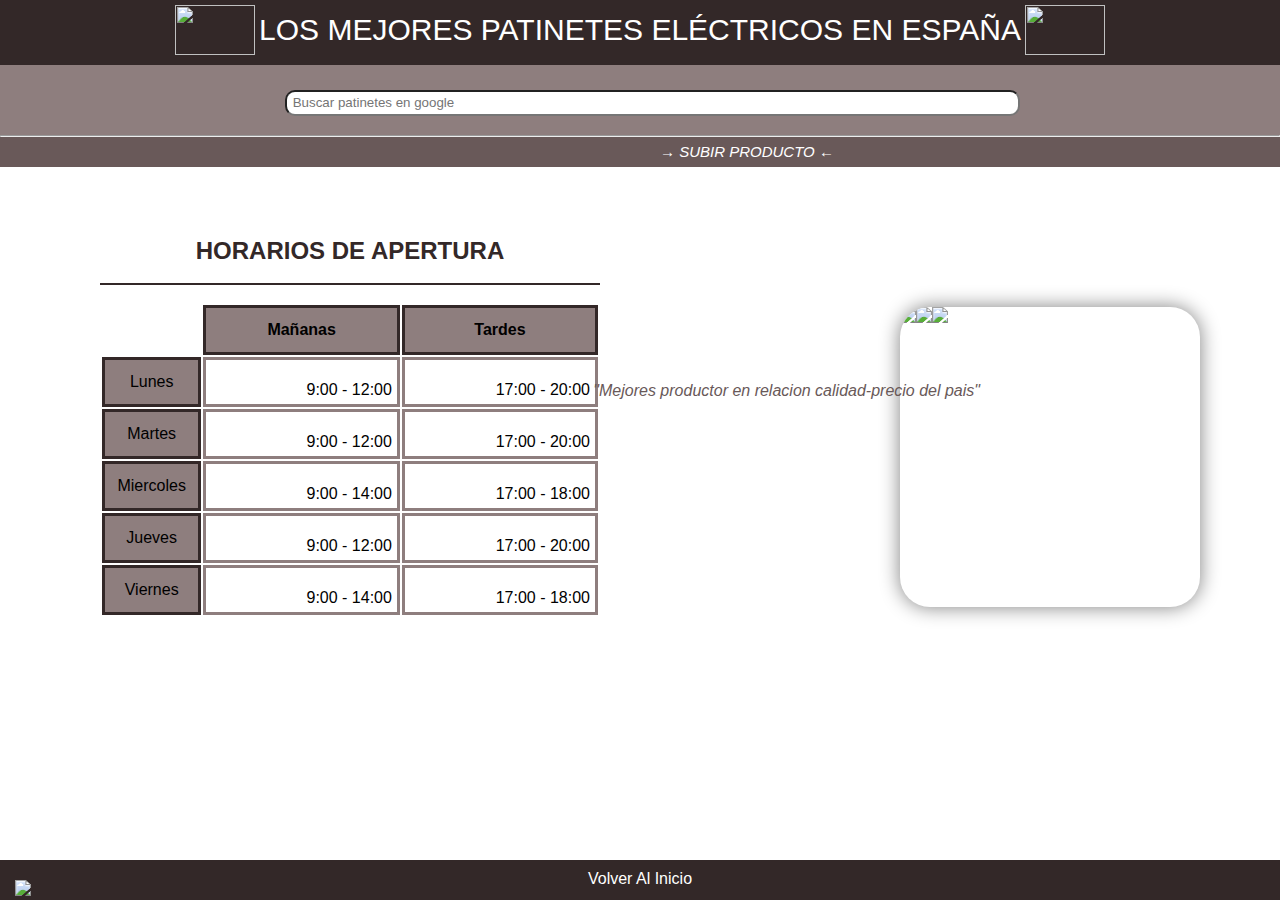
==== pagina1.html @ 21c18195 "Primera version" ====
<!DOCTYPE html>
<html>
<head>
	<meta charset="utf-8">
	<link rel="stylesheet" href="ejercicio.css">
</head>
<body class="body">
		<div class="h1">
			<img class="patin" src="patin.png" width="80" height="50">
				<span class="titulo">LOS MEJORES PATINETES ELÉCTRICOS EN ESPAÑA</span>
			<img class="patin" src="patin.png" width="80" height="50">
		</div>

		<header class="header1">
			<nav class="indice">
				<ul class="indice-menu">
					<li class="posicion-barra">
						<form target="_blank" action="http://www.google.com/search">
					        <input class="barra" type=text name="q" size=150 placeholder=" Buscar patinetes en google">	
				      	</form>
					</li>				 
					<li>
						<a href="pagina5.html" class="carro"><img src="carro.png" width="20"></a>
					</li>
					<li>
						<a href="pagina4.html" class="icono"><img src="icono.png" width="20"></a>
					</li>
					<li>
						<a href="pagina2.html" class="login">Login</a>
					</li>
				</ul>
			</nav>	
		</header>
		<hr>
		<header class="header2">
			<nav class="indice">
				<ul class="indice-menu2">
					<li>
						<a href="pagina6.html" class="enlace"><i>&rarr; SUBIR PRODUCTO &larr;</i></a>
					</li>				
				</ul>
			</nav>	
		</header>
		<div class="tabla">
			<h2 style="color:#332828">HORARIOS DE APERTURA</h2>
				<br>
				<hr color=#332828>
				<br>
			<table>
				<tr>
					<td></td>
					<th class="th" bgcolor=#8E7E7E>Mañanas</th>
					<th class="th" bgcolor=#8E7E7E>Tardes</th>
				</tr>
				<tr>
					<td class="tabla-dia">Lunes</td>
					<td class="tabla-hora">9:00 - 12:00</td>
					<td class="tabla-hora">17:00 - 20:00</td>
				</tr>
				<tr>
					<td class="tabla-dia">Martes</td>
					<td class="tabla-hora">9:00 - 12:00</td>
					<td class="tabla-hora">17:00 - 20:00</td>
				</tr>
				<tr>
					<td class="tabla-dia">Miercoles</td>
					<td class="tabla-hora">9:00 - 14:00</td>
					<td class="tabla-hora">17:00 - 18:00</td>
				</tr>
				<tr>
					<td class="tabla-dia">Jueves</td>
					<td class="tabla-hora">9:00 - 12:00</td>
					<td class="tabla-hora">17:00 - 20:00</td>
				</tr>
				<tr>
					<td class="tabla-dia">Viernes</td>
					<td class="tabla-hora">9:00 - 14:00</td>
					<td class="tabla-hora">17:00 - 18:00</td>
				</tr>
			</table>
		</div>
	
		<div class="slide">
			<a href="pagina8.html"><img class="slide-item" src="foto1.jpg"></a>
			<a href="pagina8.html"><img class="slide-item" src="foto2.jpg"></a>	
			<a href="pagina8.html"><img class="slide-item" src="foto3.jpg"></a>
		</div>
		
		<i class="cursiva">"Mejores productor en relacion calidad-precio del pais"</i>

		<div class="contacto">			
			<a href="pagina7.html"><img src="telefono.png" width="30"></a>
		</div>

		<footer>
			<a class="footer-a" href="pagina1.html">Volver Al Inicio</a>
		</footer>
</body>
</html>
---- ejercicio.css ----
*{
	margin: 0px;
	box-sizing: border-box;
}

.body{
	font-family: Sans-serif;
	background-color: white;
}
.body2{
	background-color: darkblue;
}
.h1{
	background-color: #332828;	
	top: 0	;
	text-align: center;
	line-height: 60px;
	width: 100%;
}
.titulo{
	color: white;
	font-size: 30px;
	
}
.titulo:hover{
	color: grey;
}

.patin{
	vertical-align: bottom;
	margin-bottom: 10px;

}

.header1{
	display: flex;
	background-color: #8E7E7E;
	width: 100%;
	height: 70px;
	
}
.header2{
	display: flex;
	background-color: #695959;
	height: 30px;
	width: 100%;
	
}
.indice{
	display: flex;
	justify-content: space-between;
	width: 100%;
}
.indice-menu{
	display: flex;
	list-style: none;
	text-align: center;
	width: 100%;
}
.indice-menu2{
	display: flex;
	list-style: none;
	text-align: center;
	width: 100%;
}
.enlace{
	color: white;
	text-decoration: none;
	font-size: 15px;
	line-height: 30px;
	margin-left: 620px;
	
}
.enlace:hover{
	background-color: #A40D0D;
	margin-left: 600px;
	padding: 15px;
	padding-left: 20px;
	padding-right: 20px;
	border-radius: 10px;
	transition: 0.3s;
}

.posicion-barra{
	display: flex;
	margin-top: 10px;
}
.barra{
	outline: none;
	border-radius: 10px;
	line-height: 20px;
	margin-top: 15px;
	width: 60%;
	transition: width 0.4s ease-in-out;
}
.barra:hover{
	width: 100%;
}
.barra:focus{
	width: 100%;
}


.carro{
	position: absolute;
	margin-left: 50px;
	margin-top: 25px;
	margin-right: 40px;
}
.carro:hover{
	border-radius: 5000px;
	box-shadow: 0 0 30px black;
}
.icono{
	position: absolute;
	margin-left: 120px;
	margin-top: 25px;
	margin-right: 600px;
}
.icono:hover{
	border-radius: 5000px;
	box-shadow: 0 0 30px black;
}
.login{
	position: absolute;
	color: white;
	margin-top: 25px;
	margin-left: 240px;
}
.login:hover{
	border-radius: 5000px;
	box-shadow: 0 0 30px black;
}
.mapa{
	border-radius: 80px;
	margin-left: 600px;
	margin-top: 50px;
	box-shadow: 0px 0px 20px grey;
}

.tabla{
	position: absolute;
	height: 80px;
	width: 500px;
	text-align: center;
	margin-top: 70px;
	margin-left: 100px;
}
.th{
	border: 3px solid #332828;
	height: 50px;
	width: 200px;
}
.tabla-hora{
	border: 3px solid #8E7E7E;
	height: 50px;
	width: 200px;
	vertical-align: bottom;
	text-align: right;
	padding: 5px;
}
.tabla-dia{
	background-color: #8E7E7E;
	border: 3px solid #332828;
	height: 50px;
	width: 100px;
	text-align: center;
}

.tabla-hora:hover, .tabla-dia:hover, .th:hover{
	box-shadow: 0px 0px 70px grey;
}

.cursiva{
	position: absolute;
	color: #695959;
	right: 300px;
	bottom: 500px;
}
.cursiva:hover{
	color: black;
	border-radius: 5000px;
	box-shadow: 0 0 70px purple;
}

.slide{
	position: absolute;
	float: left;
	border-radius: 30px;
	box-shadow: 0 0 20px grey;
	margin-left: 900px;
	margin-top: 140px;
	display: flex;
	width: 300px;
	height: 300px;
	overflow-x: scroll;
	scroll-snap-type: x mandatory;
}
.slide img{
	flex: 0 0 100%;
	width: 300px;
	scroll-snap-align: center;
}
.slide:hover{
	box-shadow: 0 0 70px grey;
}

.producto{
	position: absolute;
	width: 800px;
	left: 600px;
	top: 200px;
}

.datos-usuario{
	margin-left: 100px;
	margin-right: 100px;
}
.datos-producto{
	color: #154595;
}
.archivo{
	position: absolute;
	left: 600px;
	top: 500px;
}
.form-login{
	width: 500px;
	height: 440px;
	background-color: #332828;
	margin: auto;
	margin-top: 70px;
	box-shadow: 0 0 50px grey;
	padding: 20px 30px;
	color: white;
}

.form-login h5{
	margin: 0;
	text-align: center;
	border-radius: 20px;
	height: 50px;
	margin-bottom: 60px;
	border-bottom: 5px solid;
	font-size: 20px;
}
.controls{
	width: 100%;
	color: black;
	border: 1px solid white;
	margin-bottom: 15px;
	padding: 11px 10px;
	background-color: white;
	font-size: 14px;
	font-weight: bold;
}
.controls::placeholder{
	color: purple;
}

.controls2{
	width: 100%;
	text-align: center;
	background-color: purple;
	margin-top: 30px;
	margin-bottom: 5px;
	padding: 20px;
	font-size: 20px;
	font-weight: bold;
}
.controls3{
	text-align: center;
	padding: 10px;
}
.controls3 a{
	color: white;
	font-size:20px;
	font-weight: bold;
	text-decoration: none;
}
.controls3 a:hover{
	color: grey;
	text-decoration: underline;
} 

.form-registro{
	width: 60%;
	height: 480px;
	background-color: #332828;
	margin: auto;
	margin-top: 50px;
	box-shadow: 0 0 40px grey;
	border-radius: 20px;
	padding: 20px 30px;
	color: white;

}
.fieldset1 input:focus, .fieldset2 input:focus{ 
	color: #222; 
	background: #97ABBE; 
	border-color:#999;
}
.fieldset1 input:valid, .fieldset2 input:valid { 
	box-shadow: 0 0 2px rgba(0,255,0,0.4);
}
.fieldset1 input:valid:focus, .fieldset2 input:valid:focus { 
	background: #80BE93; 
	box-shadow: none;  
}
.fieldset1 input:invalid, .fieldset2 input:invalid {
	box-shadow: 0 0 2px rgba(255,0,0,0.4);
}
.fieldset1 input:invalid:focus, .fieldset2 input:invalid:focus { 
	background: #CB9089; 
	box-shadow: none;
}
.fieldset1, .fieldset2{
	border-color: transparent;
	width: 50%;
	
	height: 300px;
	float: left;
}
.fieldset1 label {
	margin-left: 50px;
}
.fieldset2 label {
	margin-left: 80px;
}
.fieldset1 input {
	border-radius: 10px;
	padding-left: 10px;
	padding-right: 10px;
}
.fieldset2 input {
	border-radius: 10px;
	padding-left: 10px;
	padding-right: 10px;
}

.registro3{
	margin-top: 100px;
	margin-left: 100px;
}

.form-registro h5{
	margin: 0;
	text-align: center;
	height: 50px;
	margin-bottom: 60px;
	border-bottom: 1px solid;
	font-size: 20px;
}
.h2{
	position: absolute;
	text-align: left;
	margin-top: 100px;
	margin-left: 200px;
}
.items1, .items2{
  border-radius: 6px;
  background: #fff;
  padding: 20px;
  margin-left: 450px;
  display: flex;
 }
.items{
  align-items: center;
}

.productocarrito{
  width: 10%;
  margin-left: 30px;
}
.info-productocarrito{
  margin-left: 30px;
}
.nombre{
  font-family: 'Trebuchet MS', sans-serif;
  font-size: 20px;
  padding: 20px;
  display: flex;
}
.stock{
	font-size: 15px;
	font-family: 'Trebuchet MS', sans-serif;
	font-weight: 900;
	margin-left: 20px;
}
.Cantidad{
	margin-top: 40px;
	margin-left: 20px;
	display: flex;
}
.borrar{
	margin-left: 40px;
	font-family:'Times New Roman', Times, serif;
	font-weight: 200;
}
.preciocarrito1{
  font-size: 20px;
  margin-left: 135px;
}
.preciocarrito2{
  font-size: 20px;
  margin-left: 100px;
}

.item1{
  display: flex;
}
.video{
	margin-left: 250px;
}
video{
	width: 1000px;
	border-radius: 20px;
}

.contacto{
	position: absolute;
	margin-left: 15px;
	border-radius: 10px;
	z-index: 1;
	position: fixed;
	bottom: 0;
}
.contacto:hover{
	box-shadow: 0px 0px 20px red;
	opacity: 0.6;
}

footer{
	position:fixed;
	background-color: #332828;
	text-align: center;
	width: 100%;
	height:40px;
    bottom:0;
    padding: 10px;
}
.footer-a{
	color: white;
	text-decoration: none;
}
.footer-a:hover{
	font-size: 18px;
	opacity: 0.3;
}

@media (max-width: 768px){
	.enlace{
	color: white;
	text-decoration: none;
	font-size: 15px;
	line-height: 30px;
	margin-left: 220px;
	
}
}
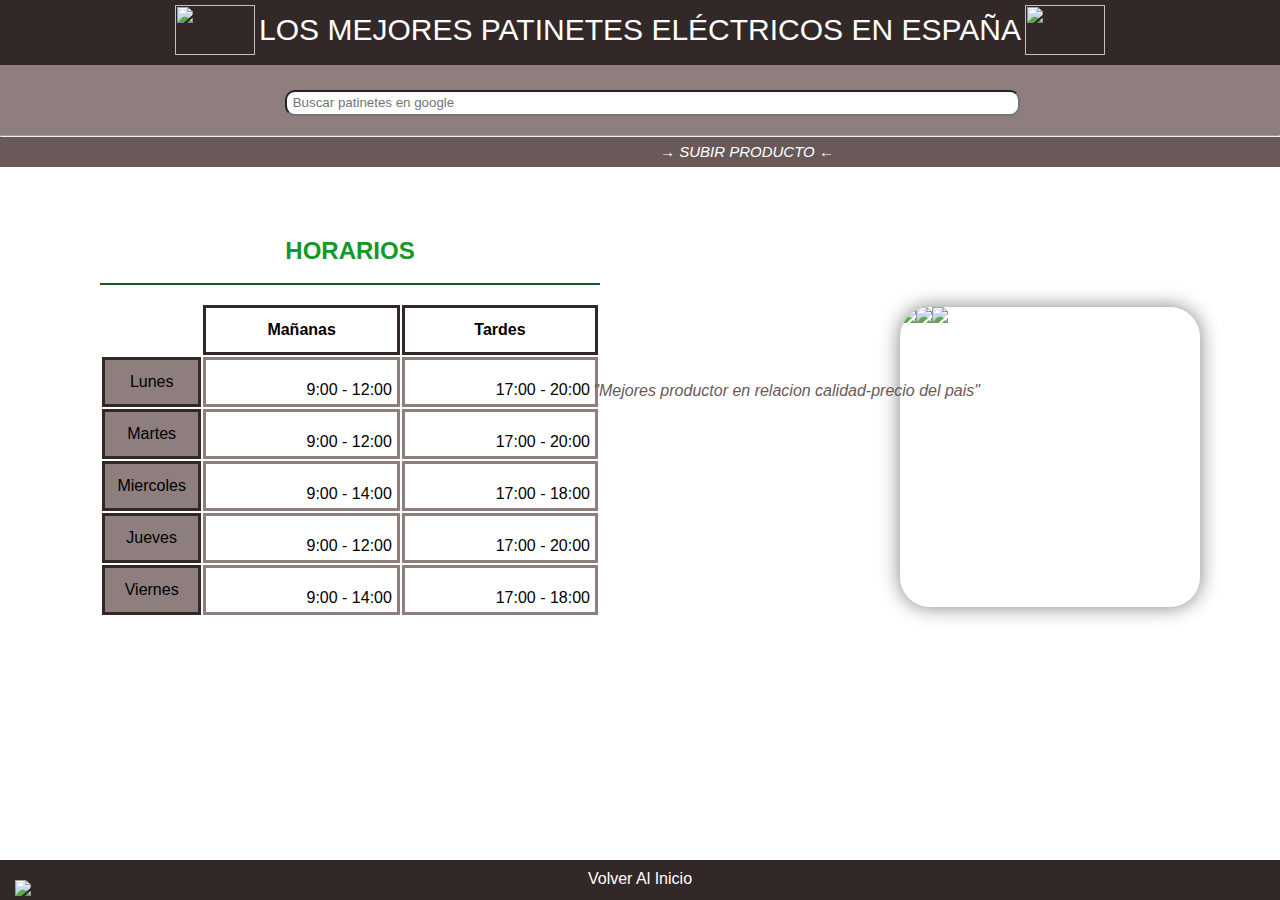
==== commit e6de2ca9: "segunda version" ====
--- a/pagina1.html
+++ b/pagina1.html
@@ -42,15 +42,15 @@
 			</nav>	
 		</header>
 		<div class="tabla">
-			<h2 style="color:#332828">HORARIOS DE APERTURA</h2>
+			<h2 style="color:#149828">HORARIOS</h2>
 				<br>
-				<hr color=#332828>
+				<hr color=#135728>
 				<br>
 			<table>
 				<tr>
 					<td></td>
-					<th class="th" bgcolor=#8E7E7E>Mañanas</th>
-					<th class="th" bgcolor=#8E7E7E>Tardes</th>
+					<th class="th" bgcolor=#ffffff>Mañanas</th>
+					<th class="th" bgcolor=#ffffff>Tardes</th>
 				</tr>
 				<tr>
 					<td class="tabla-dia">Lunes</td>
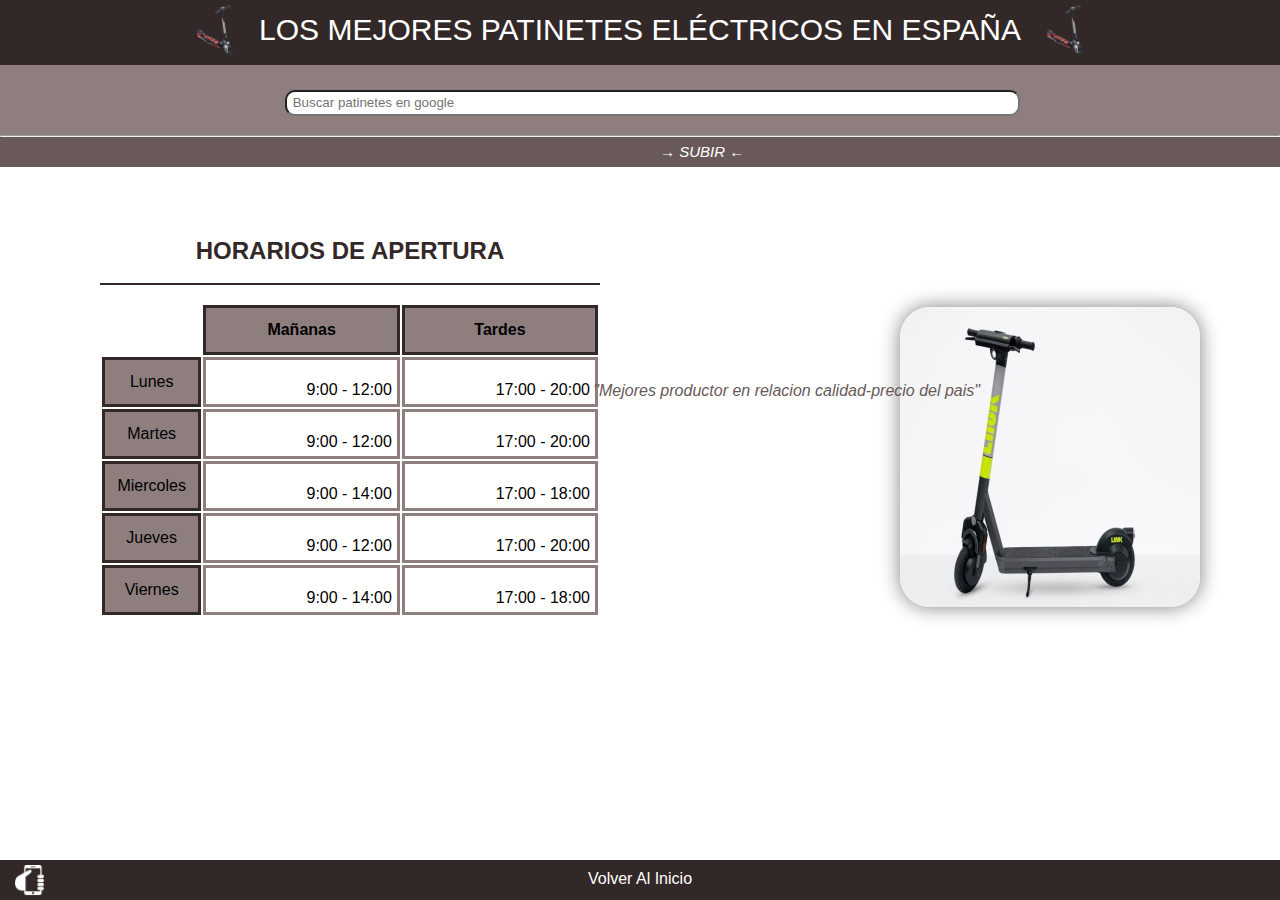
==== commit 8e02feed: "rama" ====
--- a/pagina1.html
+++ b/pagina1.html
@@ -36,21 +36,21 @@
 			<nav class="indice">
 				<ul class="indice-menu2">
 					<li>
-						<a href="pagina6.html" class="enlace"><i>&rarr; SUBIR PRODUCTO &larr;</i></a>
+						<a href="pagina6.html" class="enlace"><i>&rarr; SUBIR &larr;</i></a>
 					</li>				
 				</ul>
 			</nav>	
 		</header>
 		<div class="tabla">
-			<h2 style="color:#149828">HORARIOS</h2>
+			<h2 style="color:#332828">HORARIOS DE APERTURA</h2>
 				<br>
-				<hr color=#135728>
+				<hr color=#332828>
 				<br>
 			<table>
 				<tr>
 					<td></td>
-					<th class="th" bgcolor=#ffffff>Mañanas</th>
-					<th class="th" bgcolor=#ffffff>Tardes</th>
+					<th class="th" bgcolor=#8E7E7E>Mañanas</th>
+					<th class="th" bgcolor=#8E7E7E>Tardes</th>
 				</tr>
 				<tr>
 					<td class="tabla-dia">Lunes</td>
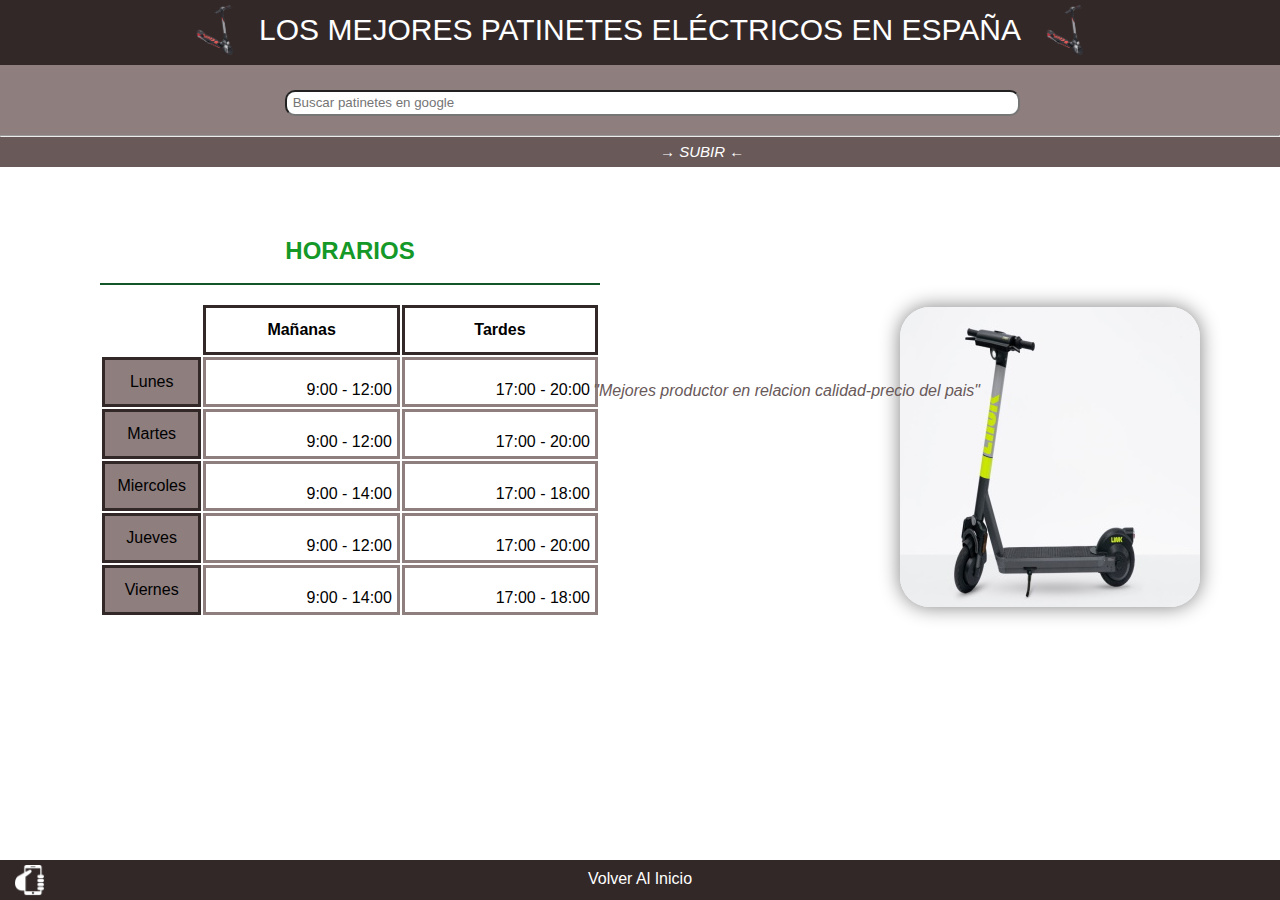
==== commit 72457c37: "Rama" ====
--- a/pagina1.html
+++ b/pagina1.html
@@ -42,15 +42,15 @@
 			</nav>	
 		</header>
 		<div class="tabla">
-			<h2 style="color:#332828">HORARIOS DE APERTURA</h2>
+			<h2 style="color:#149828">HORARIOS</h2>
 				<br>
-				<hr color=#332828>
+				<hr color=#135728>
 				<br>
 			<table>
 				<tr>
 					<td></td>
-					<th class="th" bgcolor=#8E7E7E>Mañanas</th>
-					<th class="th" bgcolor=#8E7E7E>Tardes</th>
+					<th class="th" bgcolor=#ffffff>Mañanas</th>
+					<th class="th" bgcolor=#ffffff>Tardes</th>
 				</tr>
 				<tr>
 					<td class="tabla-dia">Lunes</td>
